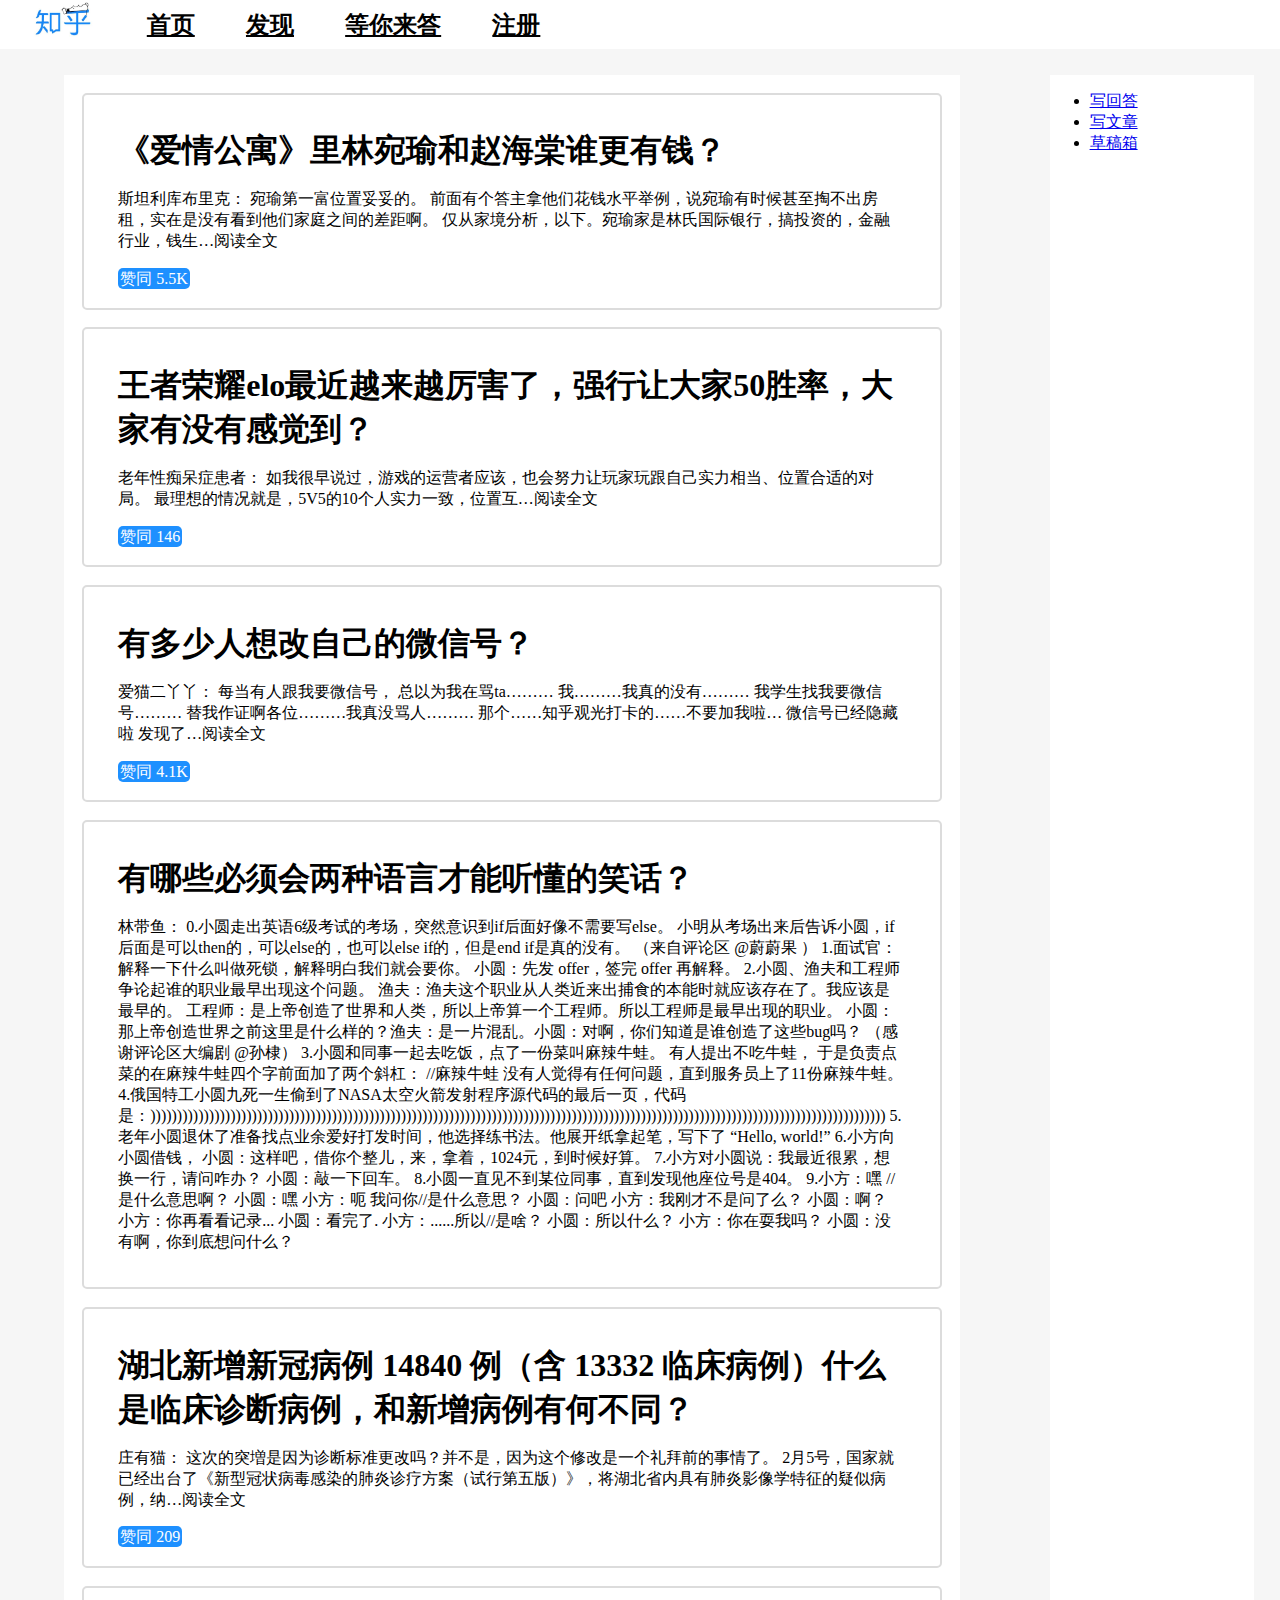
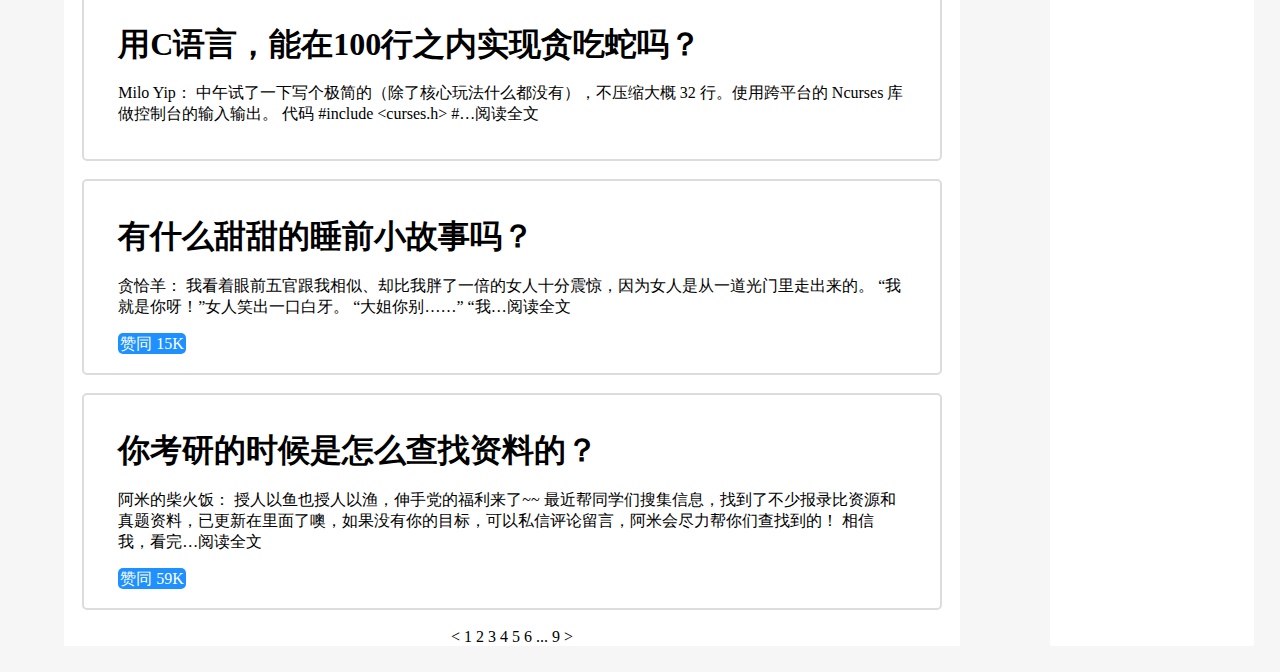
==== lab3/index.html @ 79028585 "lab3上传" ====
<!DOCTYPE html>
<html lang="en">
<head>
    <meta charset="UTF-8">
    <title>知乎</title>
    <link rel="stylesheet" href="css/universal.css">
    <link rel="stylesheet" href="css/index.css">
</head>
<body class="container">
<header>
    <a href="https://www.zhihu.com">
        <img src="image/zhihu_logo.jpeg" style="width: 70px;height: 43px" alt="">
    </a>
    <a href="https://www.zhihu.com" >首页</a>
    <a href="https://www.zhihu.com" >发现</a>
    <a href="https://www.zhihu.com" >等你来答</a>
    <a href="register.html">注册</a>
</header>
<main>
    <section>
        <h1>《爱情公寓》里林宛瑜和赵海棠谁更有钱？</h1>
        <div>斯坦利库布里克： 宛瑜第一富位置妥妥的。 前面有个答主拿他们花钱水平举例，说宛瑜有时候甚至掏不出房租，实在是没有看到他们家庭之间的差距啊。 仅从家境分析，以下。宛瑜家是林氏国际银行，搞投资的，金融行业，钱生…阅读全文​</div>
        <span class="consent">​赞同 5.5K</span>
    </section>
    <section>
        <h1>王者荣耀elo最近越来越厉害了，强行让大家50胜率，大家有没有感觉到？</h1>
        <div>老年性痴呆症患者： 如我很早说过，游戏的运营者应该，也会努力让玩家玩跟自己实力相当、位置合适的对局。 最理想的情况就是，5V5的10个人实力一致，位置互…阅读全文​</div>
        <span class="consent">​赞同 146​</span>
    </section>
    <section>
        <h1>有多少人想改自己的微信号？</h1>
        <div>爱猫二丫丫： 每当有人跟我要微信号， 总以为我在骂ta……… 我………我真的没有……… 我学生找我要微信号……… 替我作证啊各位………我真没骂人……… 那个……知乎观光打卡的……不要加我啦… 微信号已经隐藏啦 发现了…阅读全文​</div>
        <span class="consent">​赞同 4.1K​</span>
    </section>
    <section>
        <h1>有哪些必须会两种语言才能听懂的笑话？</h1>
        <div>林带鱼：
            0.小圆走出英语6级考试的考场，突然意识到if后面好像不需要写else。
            小明从考场出来后告诉小圆，if后面是可以then的，可以else的，也可以else if的，但是end if是真的没有。
            （来自评论区 @蔚蔚果 ）
            1.面试官：解释一下什么叫做死锁，解释明白我们就会要你。
            小圆：先发 offer，签完 offer 再解释。
            2.小圆、渔夫和工程师争论起谁的职业最早出现这个问题。
            渔夫：渔夫这个职业从人类近来出捕食的本能时就应该存在了。我应该是最早的。
            工程师：是上帝创造了世界和人类，所以上帝算一个工程师。所以工程师是最早出现的职业。
            小圆：那上帝创造世界之前这里是什么样的？渔夫：是一片混乱。小圆：对啊，你们知道是谁创造了这些bug吗？
            （感谢评论区大编剧 @孙棣）
            3.小圆和同事一起去吃饭，点了一份菜叫麻辣牛蛙。
            有人提出不吃牛蛙，
            于是负责点菜的在麻辣牛蛙四个字前面加了两个斜杠：
            //麻辣牛蛙
            没有人觉得有任何问题，直到服务员上了11份麻辣牛蛙。
            4.俄国特工小圆九死一生偷到了NASA太空火箭发射程序源代码的最后一页，代码是：))))))))))))))))))))))))))))))))))))))))))))))))))))))))))))))))))))))))))))))))))))))))))))))))))))))))))))))))))))))))))))))))))))))))))
            5.老年小圆退休了准备找点业余爱好打发时间，他选择练书法。他展开纸拿起笔，写下了
            “Hello, world!”
            6.小方向小圆借钱，
            小圆：这样吧，借你个整儿，来，拿着，1024元，到时候好算。
            7.小方对小圆说：我最近很累，想换一行，请问咋办？
            小圆：敲一下回车。
            8.小圆一直见不到某位同事，直到发现他座位号是404。
            9.小方：嘿 //是什么意思啊？
            小圆：嘿
            小方：呃 我问你//是什么意思？
            小圆：问吧
            小方：我刚才不是问了么？
            小圆：啊？
            小方：你再看看记录...
            小圆：看完了.
            小方：......所以//是啥？
            小圆：所以什么？
            小方：你在耍我吗？
            小圆：没有啊，你到底想问什么？</div>
    </section>
    <section>
        <h1>湖北新增新冠病例 14840 例（含 13332 临床病例）什么是临床诊断病例，和新增病例有何不同？</h1>
        <div>庄有猫： 这次的突増是因为诊断标准更改吗？并不是，因为这个修改是一个礼拜前的事情了。 2月5号，国家就已经出台了《新型冠状病毒感染的肺炎诊疗方案（试行第五版）》，将湖北省内具有肺炎影像学特征的疑似病例，纳…阅读全文​</div>
        <span class="consent">​赞同 209​</span>
    </section>
    <section>
        <h1>用C语言，能在100行之内实现贪吃蛇吗？</h1>
        <div>Milo Yip： 中午试了一下写个极简的（除了核心玩法什么都没有），不压缩大概 32 行。使用跨平台的 Ncurses 库做控制台的输入输出。 代码 #include &lt;curses.h&gt; #…阅读全文​</div>
    </section>
    <section>
        <h1>有什么甜甜的睡前小故事吗？</h1>
        <div>贪恰羊： 我看着眼前五官跟我相似、却比我胖了一倍的女人十分震惊，因为女人是从一道光门里走出来的。 “我就是你呀！”女人笑出一口白牙。 “大姐你别……” “我…阅读全文​</div>
        <span class="consent">​赞同 15K</span>
    </section>
    <section>
        <h1>你考研的时候是怎么查找资料的？</h1>
        <div>阿米的柴火饭： 授人以鱼也授人以渔，伸手党的福利来了~~ 最近帮同学们搜集信息，找到了不少报录比资源和真题资料，已更新在里面了噢，如果没有你的目标，可以私信评论留言，阿米会尽力帮你们查找到的！ 相信我，看完…阅读全文​</div>
        <span class="consent">​赞同 59K</span>
    </section>
    <div class="pagination">
        <span>&lt;</span>
        <span>1</span>
        <span>2</span>
        <span>3</span>
        <span>4</span>
        <span>5</span>
        <span>6</span>
        <span>...</span>
        <span>9</span>
        <span>&gt;</span>

    </div>
</main>
<aside>
    <ul>
        <li>
            <a href="https://www.zhihu.com/creator/featured-question/knowledge-plan">写回答</a>
        </li>
        <li>
            <a href="https://zhuanlan.zhihu.com/write">写文章</a>
        </li>
        <li>
            <a href="https://www.zhihu.com/draft?type=answer">草稿箱</a>

        </li>
    </ul>
</aside>


</body>
</html>
---- lab3/css/universal.css ----
.container{
    display: flex;
    flex-wrap: wrap;
    margin: 0;
    justify-content: center;
    background-color: #f6f6f6;
}
header{
    background-color: white;
}
.card{
    border-radius: 10px;
}
.card-title{
    background-image: linear-gradient(gainsboro,white);
    text-align: center;
    font-size: 150%;
    font-weight: bold;
}
.card-body{
    background-color: white;
}

.btn {
    display: inline-block;
    font-weight: 400;
    color: #212529;
    text-align: center;
    vertical-align: middle;
    cursor: pointer;
    -webkit-user-select: none;
    -moz-user-select: none;
    -ms-user-select: none;
    user-select: none;
    background-color: transparent;
    border: 1px solid transparent;
    padding: 0.375rem 0.75rem;
    font-size: 1rem;
    line-height: 1.5;
    border-radius: 0.25rem;
    transition: color 0.15s ease-in-out, background-color 0.15s ease-in-out, border-color 0.15s ease-in-out, box-shadow 0.15s ease-in-out;
    font-family: futura, serif;
}


.btn-success {
    color: #fff;
    background-color: #28a745;
    border-color: #28a745;
}

.btn-warning {
    color: #212529;
    background-color: #ffc107;
    border-color: #ffc107;
}

.btn-info {
    color: #fff;
    background-color: #17a2b8;
    border-color: #17a2b8;
}

.btn-danger {
    color: #fff;
    background-color: #dc3545;
    border-color: #dc3545;
}
---- lab3/css/index.css ----
header{
    flex-basis: 100%;
    font-size: 150%;
    display: flex;
    align-items: center;
    background: white;
    font-weight: bold;
}
header>a{
    margin-left: 2%;
    margin-right: 2%;
    color: black;
}

main{
    flex-basis: 70%;
    background: white;
    margin-left: 5%;
    margin-right: 5%;
    margin-top: 2%;
    margin-bottom: 2%;
}

aside{
    margin: 2%;
    flex-basis: 16%;
    background-color: white;
}


main>section{
    border: gainsboro solid 2px;
    border-radius: 5px;
    margin: 2%;
    padding: 2%;
}
main>section>*{
    margin: 2%;
}

.consent{
    border-radius: 5px;
    background-color: dodgerblue;
    color: white;
    padding: 2px;
}

.pagination{
    text-align: center;
}
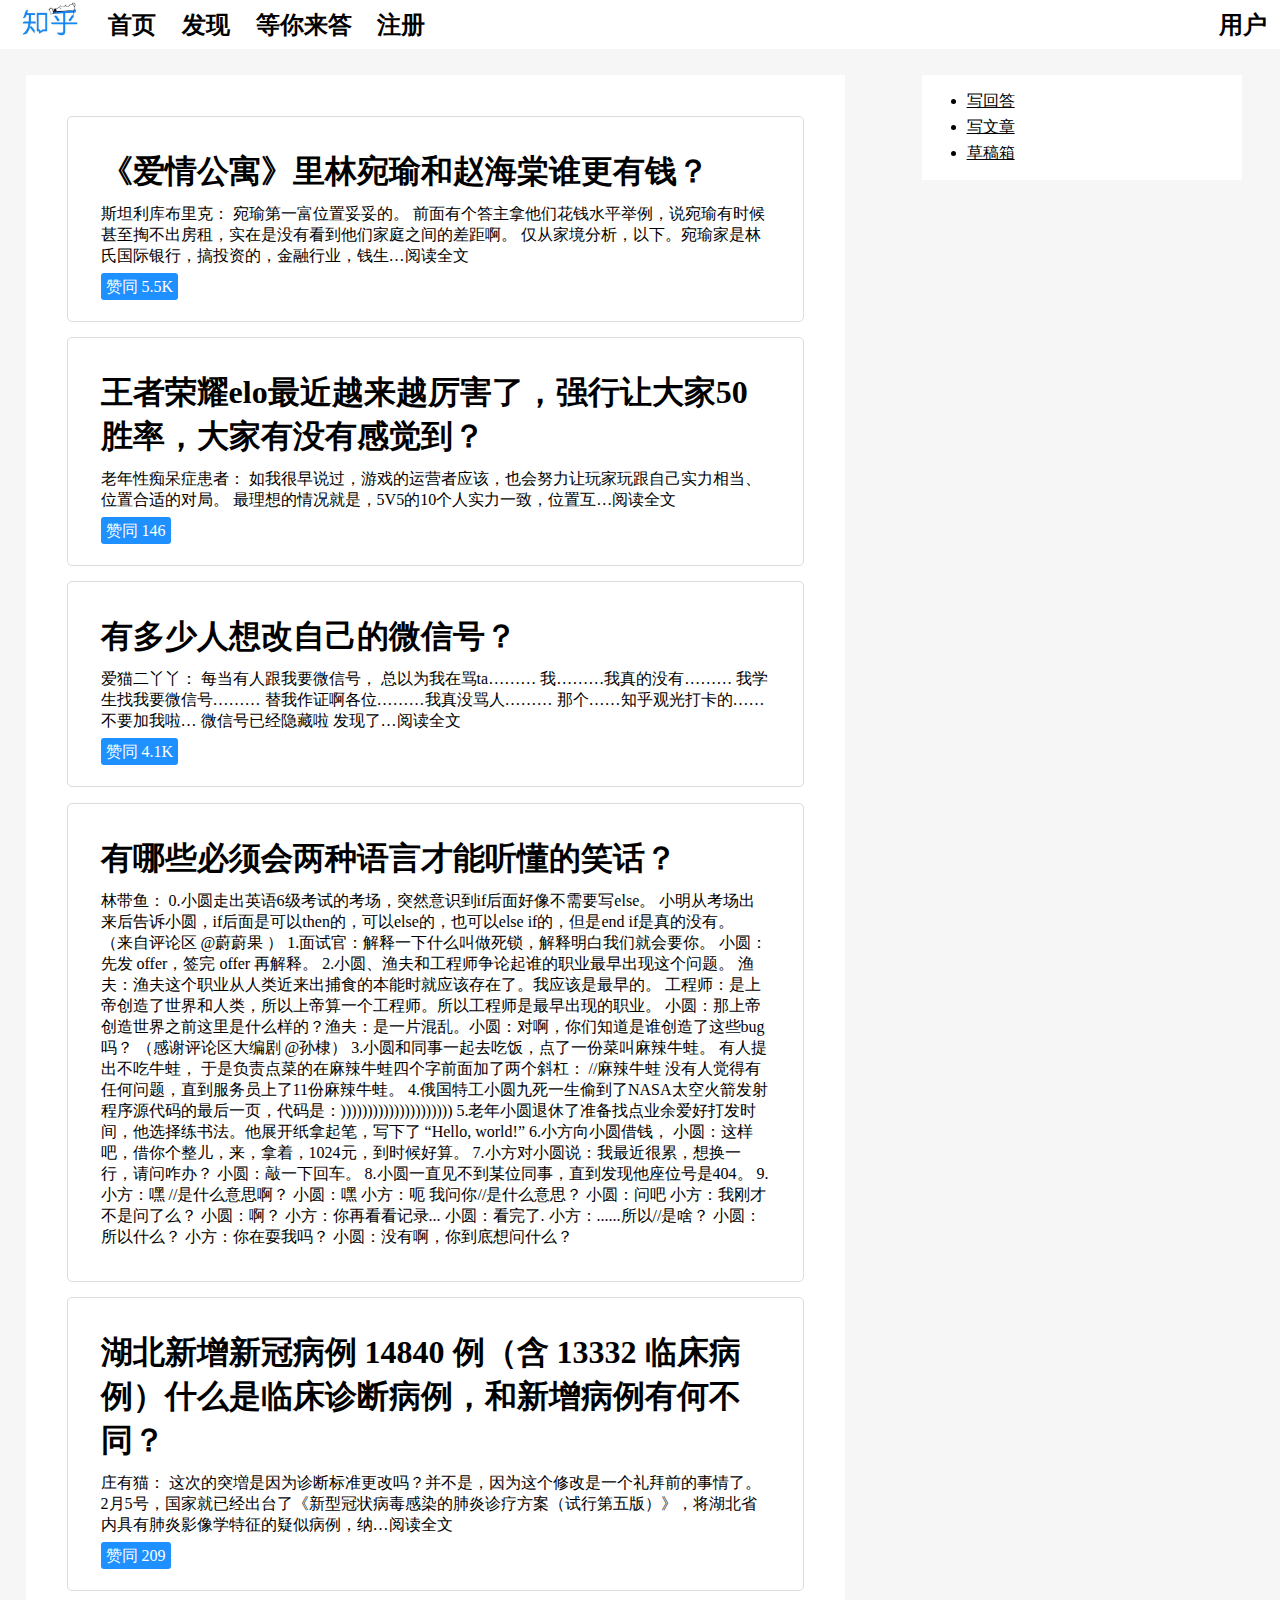
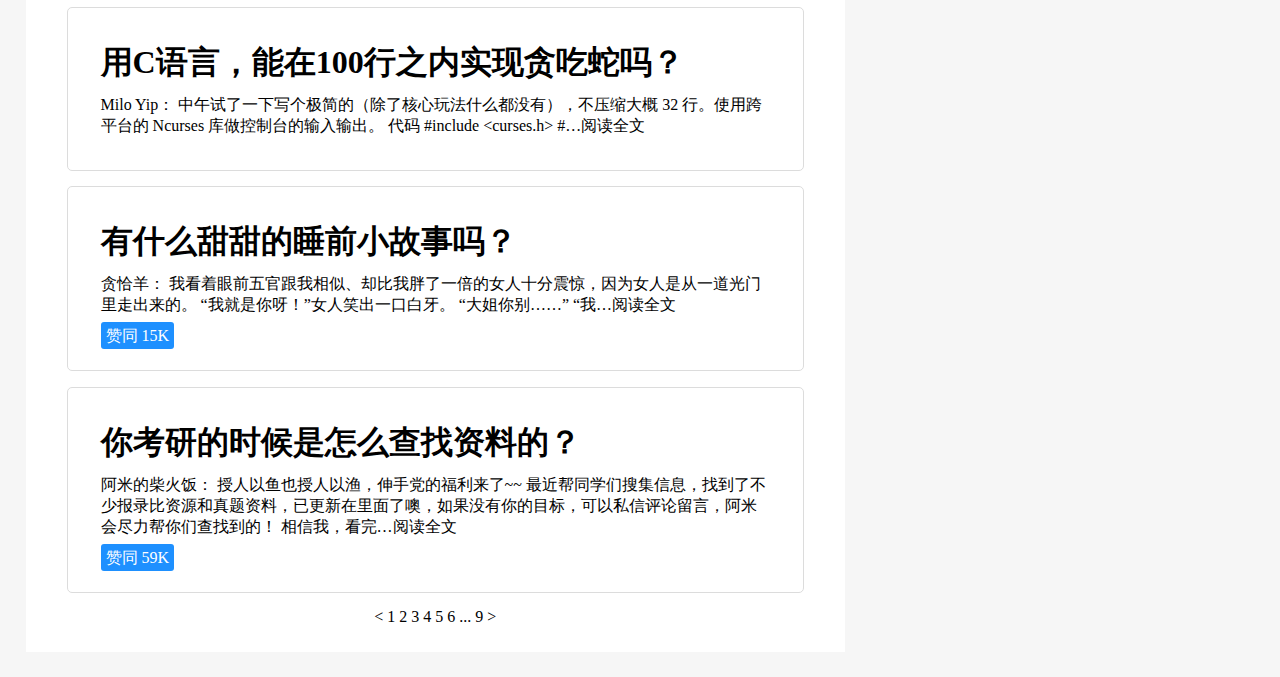
==== commit fe5fa5c5: "no message" ====
--- a/lab3/index.html
+++ b/lab3/index.html
@@ -8,18 +8,35 @@
 </head>
 <body class="container">
 <header>
-    <a href="https://www.zhihu.com">
-        <img src="image/zhihu_logo.jpeg" style="width: 70px;height: 43px" alt="">
+    <a href="https://www.zhihu.com" class="left">
+        <img src="image/zhihu_logo.jpeg" alt="" width="70px" height="43px">
     </a>
-    <a href="https://www.zhihu.com" >首页</a>
-    <a href="https://www.zhihu.com" >发现</a>
-    <a href="https://www.zhihu.com" >等你来答</a>
-    <a href="register.html">注册</a>
+    <a href="https://www.zhihu.com" class="left">首页</a>
+    <a href="https://www.zhihu.com" class="left">发现</a>
+    <a href="https://www.zhihu.com" class="left">等你来答</a>
+    <a href="register.html" class="left">注册</a>
+    <a href="#" class="right">用户</a>
 </header>
+<aside>
+    <ul>
+        <li>
+            <a href="https://www.zhihu.com/creator/featured-question/knowledge-plan">写回答</a>
+        </li>
+        <li>
+            <a href="https://zhuanlan.zhihu.com/write">写文章</a>
+        </li>
+        <li>
+            <a href="https://www.zhihu.com/draft?type=answer">草稿箱</a>
+
+        </li>
+    </ul>
+</aside>
 <main>
     <section>
         <h1>《爱情公寓》里林宛瑜和赵海棠谁更有钱？</h1>
-        <div>斯坦利库布里克： 宛瑜第一富位置妥妥的。 前面有个答主拿他们花钱水平举例，说宛瑜有时候甚至掏不出房租，实在是没有看到他们家庭之间的差距啊。 仅从家境分析，以下。宛瑜家是林氏国际银行，搞投资的，金融行业，钱生…阅读全文​</div>
+        <div>斯坦利库布里克： 宛瑜第一富位置妥妥的。 前面有个答主拿他们花钱水平举例，说宛瑜有时候甚至掏不出房租，实在是没有看到他们家庭之间的差距啊。
+            仅从家境分析，以下。宛瑜家是林氏国际银行，搞投资的，金融行业，钱生…阅读全文​
+        </div>
         <span class="consent">​赞同 5.5K</span>
     </section>
     <section>
@@ -29,7 +46,9 @@
     </section>
     <section>
         <h1>有多少人想改自己的微信号？</h1>
-        <div>爱猫二丫丫： 每当有人跟我要微信号， 总以为我在骂ta……… 我………我真的没有……… 我学生找我要微信号……… 替我作证啊各位………我真没骂人……… 那个……知乎观光打卡的……不要加我啦… 微信号已经隐藏啦 发现了…阅读全文​</div>
+        <div>爱猫二丫丫： 每当有人跟我要微信号， 总以为我在骂ta……… 我………我真的没有……… 我学生找我要微信号……… 替我作证啊各位………我真没骂人……… 那个……知乎观光打卡的……不要加我啦… 微信号已经隐藏啦
+            发现了…阅读全文​
+        </div>
         <span class="consent">​赞同 4.1K​</span>
     </section>
     <section>
@@ -50,7 +69,7 @@
             于是负责点菜的在麻辣牛蛙四个字前面加了两个斜杠：
             //麻辣牛蛙
             没有人觉得有任何问题，直到服务员上了11份麻辣牛蛙。
-            4.俄国特工小圆九死一生偷到了NASA太空火箭发射程序源代码的最后一页，代码是：))))))))))))))))))))))))))))))))))))))))))))))))))))))))))))))))))))))))))))))))))))))))))))))))))))))))))))))))))))))))))))))))))))))))))
+            4.俄国特工小圆九死一生偷到了NASA太空火箭发射程序源代码的最后一页，代码是：)))))))))))))))))))))
             5.老年小圆退休了准备找点业余爱好打发时间，他选择练书法。他展开纸拿起笔，写下了
             “Hello, world!”
             6.小方向小圆借钱，
@@ -69,16 +88,21 @@
             小方：......所以//是啥？
             小圆：所以什么？
             小方：你在耍我吗？
-            小圆：没有啊，你到底想问什么？</div>
+            小圆：没有啊，你到底想问什么？
+        </div>
     </section>
     <section>
         <h1>湖北新增新冠病例 14840 例（含 13332 临床病例）什么是临床诊断病例，和新增病例有何不同？</h1>
-        <div>庄有猫： 这次的突増是因为诊断标准更改吗？并不是，因为这个修改是一个礼拜前的事情了。 2月5号，国家就已经出台了《新型冠状病毒感染的肺炎诊疗方案（试行第五版）》，将湖北省内具有肺炎影像学特征的疑似病例，纳…阅读全文​</div>
+        <div>庄有猫： 这次的突増是因为诊断标准更改吗？并不是，因为这个修改是一个礼拜前的事情了。
+            2月5号，国家就已经出台了《新型冠状病毒感染的肺炎诊疗方案（试行第五版）》，将湖北省内具有肺炎影像学特征的疑似病例，纳…阅读全文​
+        </div>
         <span class="consent">​赞同 209​</span>
     </section>
     <section>
         <h1>用C语言，能在100行之内实现贪吃蛇吗？</h1>
-        <div>Milo Yip： 中午试了一下写个极简的（除了核心玩法什么都没有），不压缩大概 32 行。使用跨平台的 Ncurses 库做控制台的输入输出。 代码 #include &lt;curses.h&gt; #…阅读全文​</div>
+        <div>Milo Yip： 中午试了一下写个极简的（除了核心玩法什么都没有），不压缩大概 32 行。使用跨平台的 Ncurses 库做控制台的输入输出。 代码 #include &lt;curses.h&gt;
+            #…阅读全文​
+        </div>
     </section>
     <section>
         <h1>有什么甜甜的睡前小故事吗？</h1>
@@ -87,7 +111,9 @@
     </section>
     <section>
         <h1>你考研的时候是怎么查找资料的？</h1>
-        <div>阿米的柴火饭： 授人以鱼也授人以渔，伸手党的福利来了~~ 最近帮同学们搜集信息，找到了不少报录比资源和真题资料，已更新在里面了噢，如果没有你的目标，可以私信评论留言，阿米会尽力帮你们查找到的！ 相信我，看完…阅读全文​</div>
+        <div>阿米的柴火饭： 授人以鱼也授人以渔，伸手党的福利来了~~ 最近帮同学们搜集信息，找到了不少报录比资源和真题资料，已更新在里面了噢，如果没有你的目标，可以私信评论留言，阿米会尽力帮你们查找到的！
+            相信我，看完…阅读全文​
+        </div>
         <span class="consent">​赞同 59K</span>
     </section>
     <div class="pagination">
@@ -104,20 +130,7 @@
 
     </div>
 </main>
-<aside>
-    <ul>
-        <li>
-            <a href="https://www.zhihu.com/creator/featured-question/knowledge-plan">写回答</a>
-        </li>
-        <li>
-            <a href="https://zhuanlan.zhihu.com/write">写文章</a>
-        </li>
-        <li>
-            <a href="https://www.zhihu.com/draft?type=answer">草稿箱</a>
 
-        </li>
-    </ul>
-</aside>
 
 
 </body>
--- a/lab3/css/universal.css
+++ b/lab3/css/universal.css
@@ -1,23 +1,8 @@
 .container{
-    display: flex;
-    flex-wrap: wrap;
     margin: 0;
-    justify-content: center;
     background-color: #f6f6f6;
 }
 header{
-    background-color: white;
-}
-.card{
-    border-radius: 10px;
-}
-.card-title{
-    background-image: linear-gradient(gainsboro,white);
-    text-align: center;
-    font-size: 150%;
-    font-weight: bold;
-}
-.card-body{
     background-color: white;
 }
 
--- a/lab3/css/index.css
+++ b/lab3/css/index.css
@@ -1,51 +1,61 @@
+header a{
+    margin-left: 1%;
+    margin-right: 1%;
+    font-size: 150%;
+    font-weight: bold;
+    color: black;
+    text-decoration: none;
+}
 header{
-    flex-basis: 100%;
-    font-size: 150%;
     display: flex;
     align-items: center;
-    background: white;
-    font-weight: bold;
 }
-header>a{
+header>.right{
+    flex-grow:1;
+    text-align: right;
+}
+aside{
+    width: 25%;
     margin-left: 2%;
-    margin-right: 2%;
+    margin-right: 3%;
+    float: right;
+    background-color: white;
+    margin-top: 2%;
+}
+main{
+    width: 60%;
+    background-color: white;
+    float: left;
+    margin: 2% 3% 2% 2%;
+    padding: 2%;
+}
+main>section{
+    border: gainsboro solid 1px;
+    border-radius: 5px;
+    margin: 2%;
+    padding: 3%;
+}
+
+aside li{
+    margin: 5px;
+
+}
+aside li a{
     color: black;
 }
 
-main{
-    flex-basis: 70%;
-    background: white;
-    margin-left: 5%;
-    margin-right: 5%;
-    margin-top: 2%;
-    margin-bottom: 2%;
-}
-
-aside{
-    margin: 2%;
-    flex-basis: 16%;
-    background-color: white;
-}
-
-
-main>section{
-    border: gainsboro solid 2px;
-    border-radius: 5px;
-    margin: 2%;
-    padding: 2%;
+.consent{
+    background-color: dodgerblue;
+    color: white;
+    border-radius: 3px;
+    padding: 5px;
 }
 main>section>*{
-    margin: 2%;
-}
-
-.consent{
-    border-radius: 5px;
-    background-color: dodgerblue;
-    color: white;
-    padding: 2px;
+    margin: 10px;
 }
 
 .pagination{
     text-align: center;
 }
 
+
